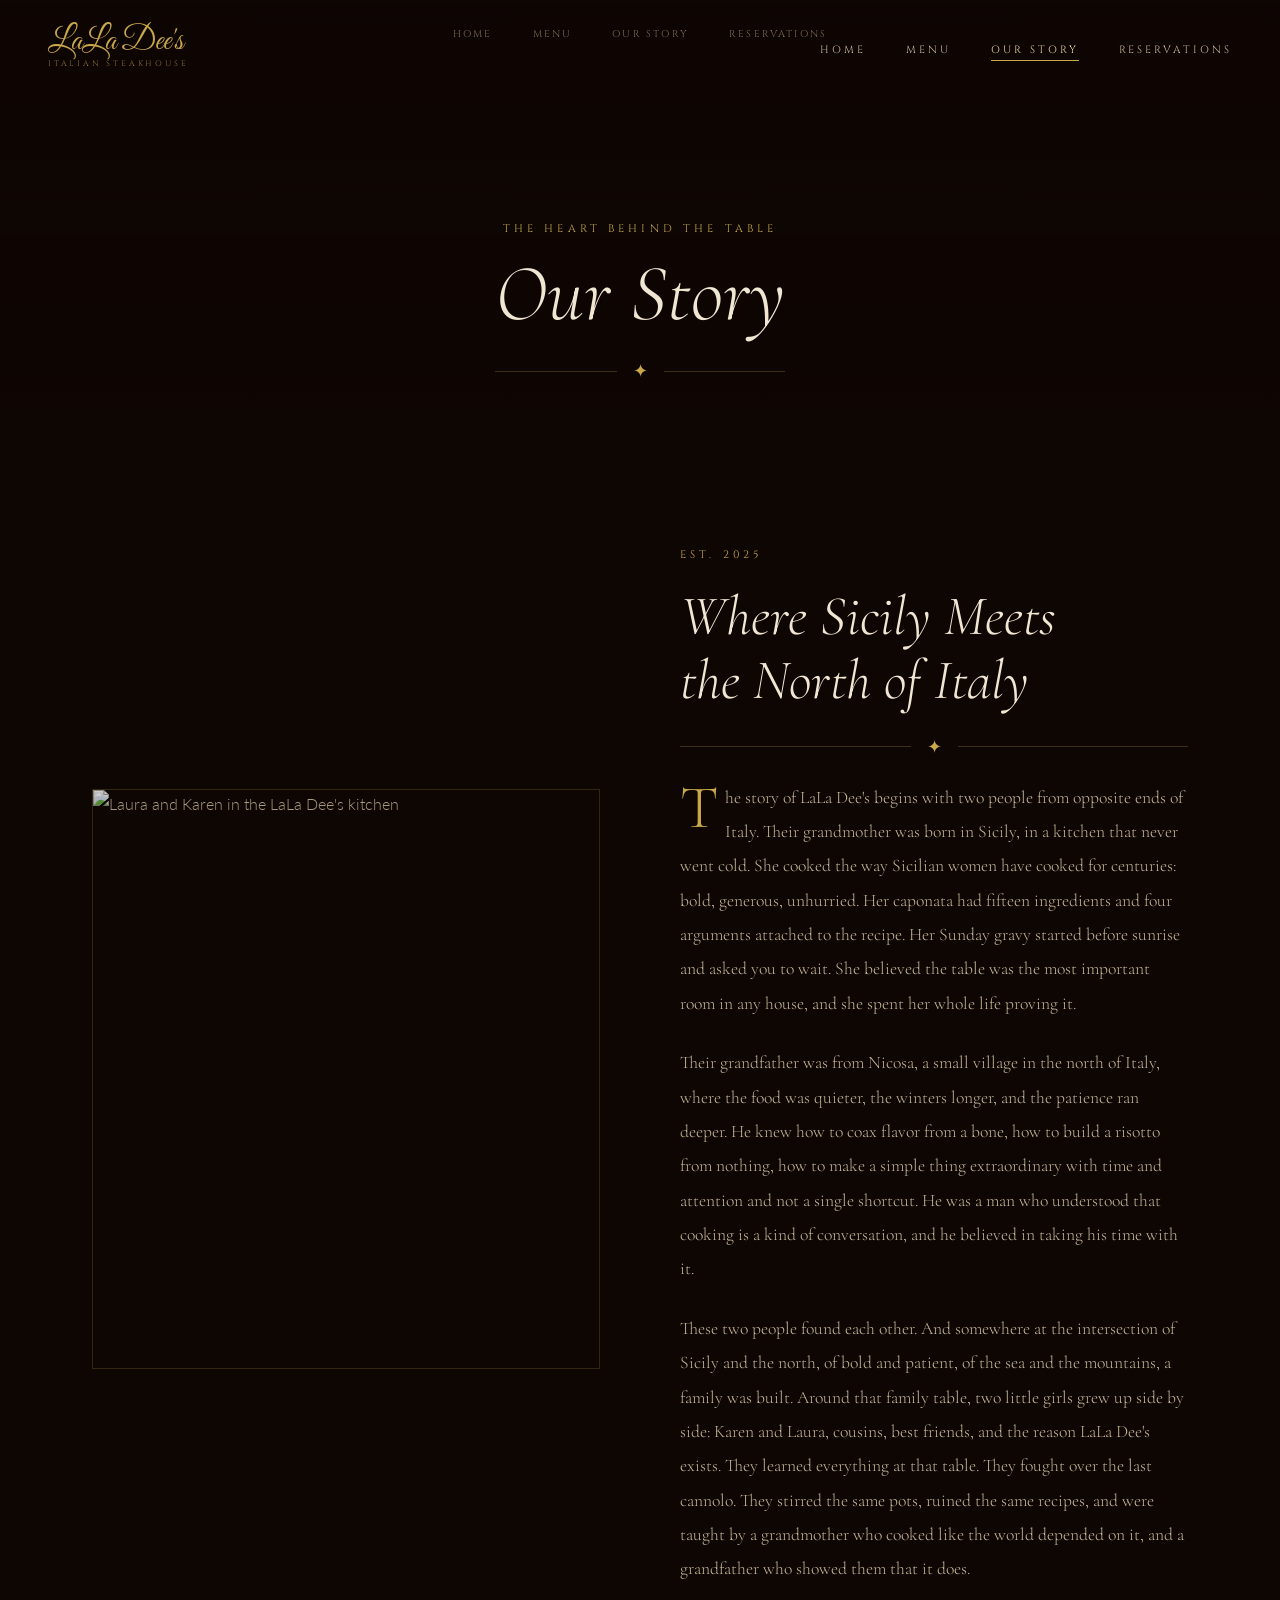
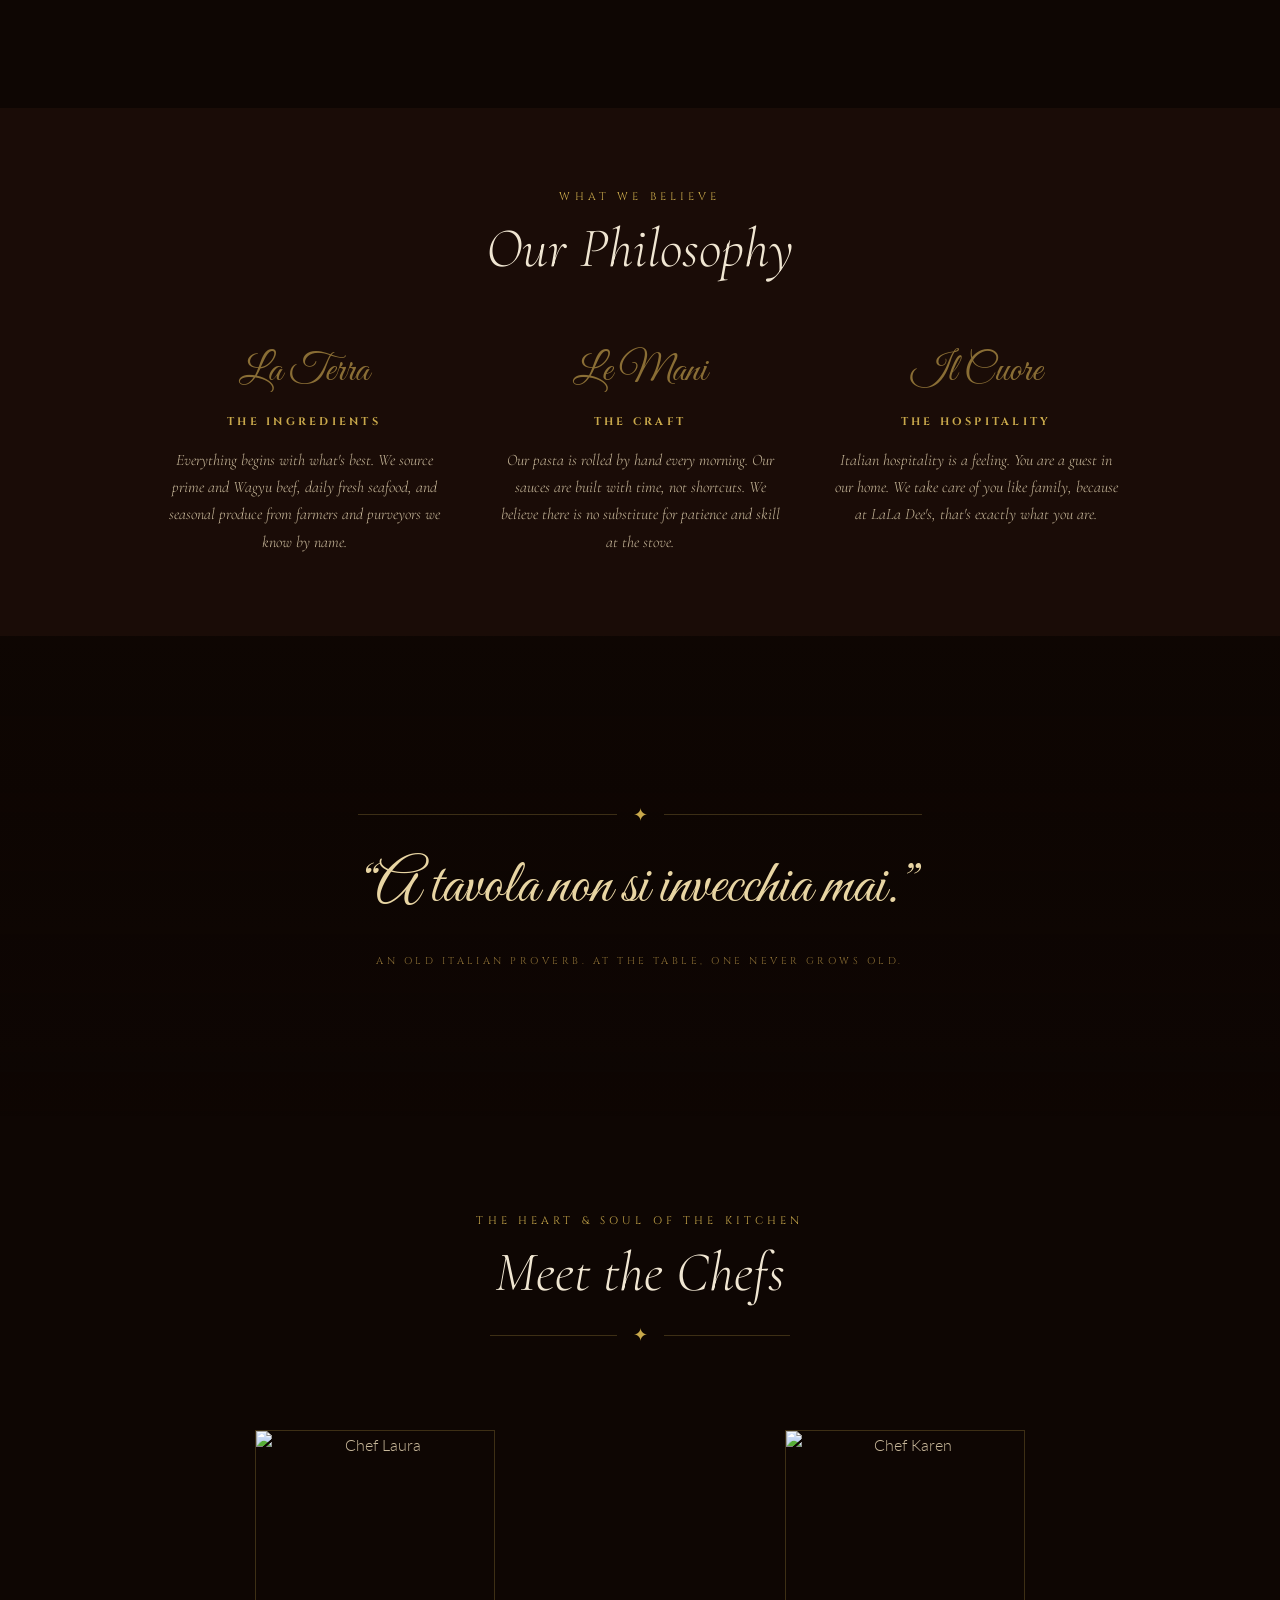
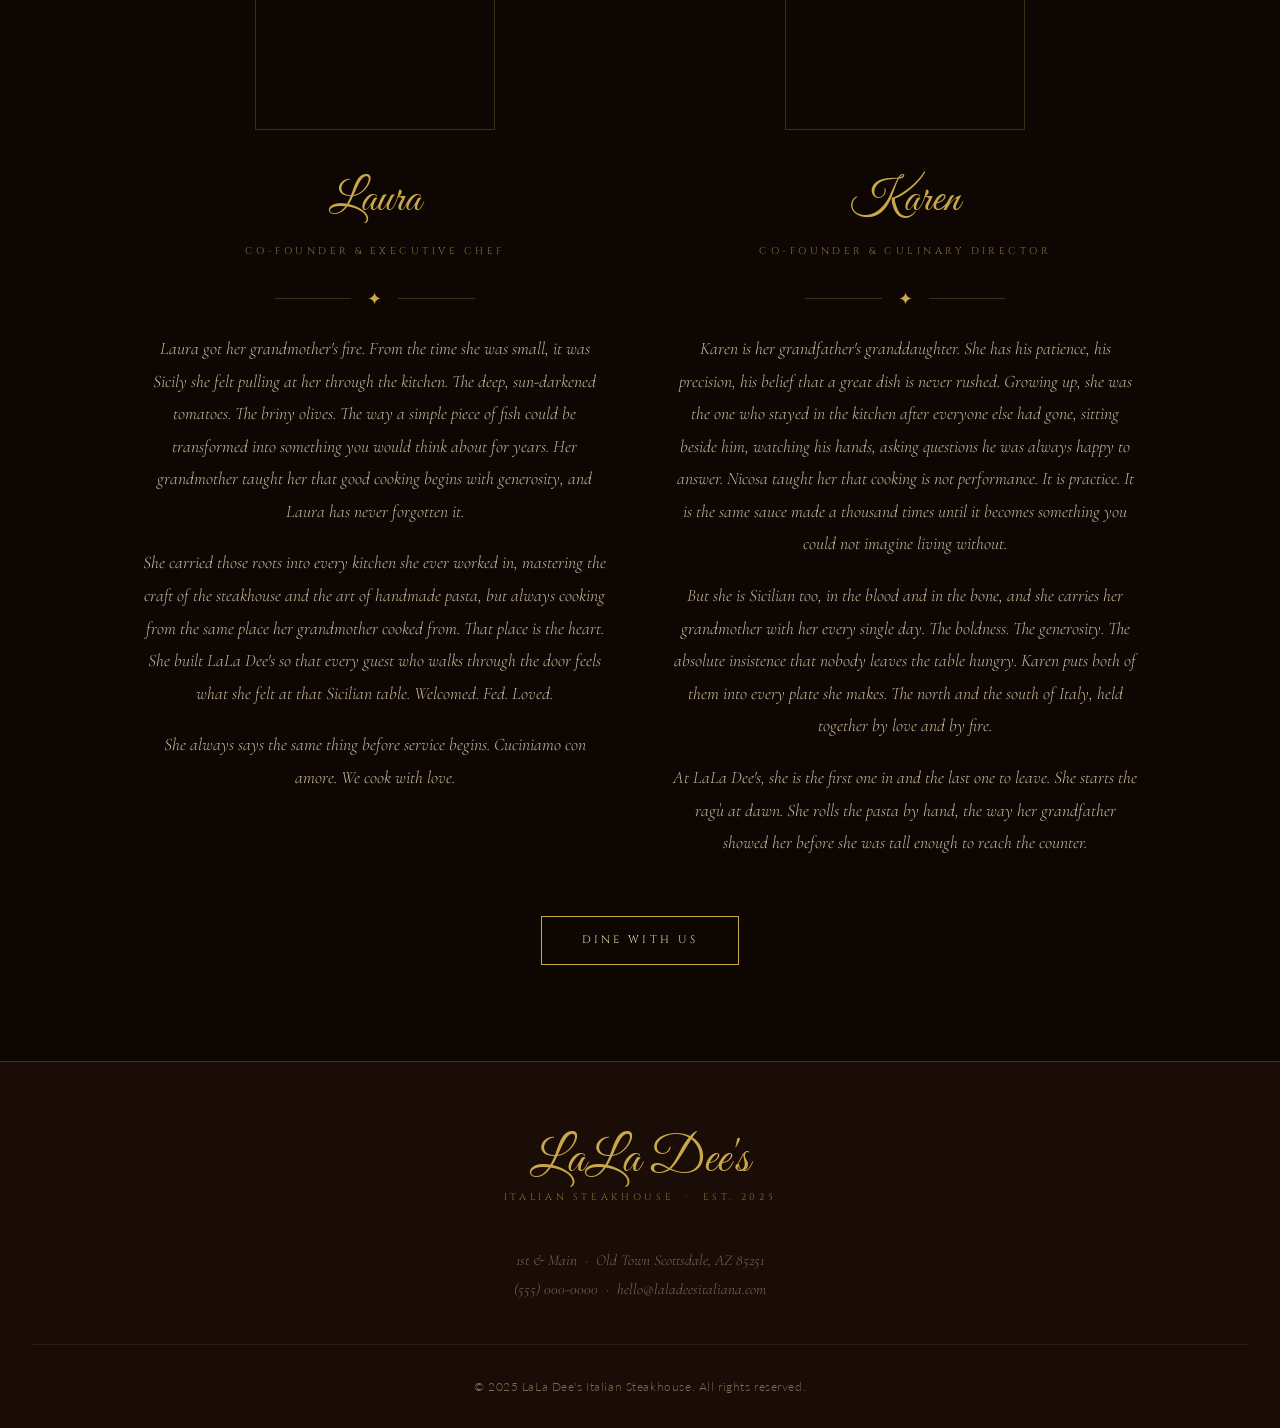
==== about.html @ 92df468d "Launch LaLa Dee's Italian Steakhouse website" ====
<!DOCTYPE html>
<html lang="en">
<head>
  <meta charset="UTF-8" />
  <meta name="viewport" content="width=device-width, initial-scale=1.0" />
  <title>Our Story | LaLa Dee's Italian Steakhouse</title>
  <meta name="description" content="The story behind LaLa Dee's. A love letter to Italy, born in America, in the heart of Old Town Scottsdale." />
  <link rel="stylesheet" href="css/style.css" />
</head>
<body>

  <!-- Navigation -->
  <nav>
    <a href="index.html" class="nav-logo" aria-label="LaLa Dee's">
      <span class="nav-logo-script">LaLa Dee's</span>
      <span class="nav-logo-sub">Italian Steakhouse</span>
    </a>
    <ul class="nav-links">
      <li><a href="index.html">Home</a></li>
      <li><a href="menu.html">Menu</a></li>
      <li><a href="about.html" class="active">Our Story</a></li>
      <li><a href="reservations.html">Reservations</a></li>
    </ul>
    <button class="nav-toggle" aria-label="Open menu">
      <span></span><span></span><span></span>
    </button>
  </nav>

  <!-- Mobile Overlay -->
  <div class="nav-overlay" aria-hidden="true">
    <div class="nav-overlay-script">LaLa Dee's</div>
    <ul>
      <li><a href="index.html">Home</a></li>
      <li><a href="menu.html">Menu</a></li>
      <li><a href="about.html">Our Story</a></li>
      <li><a href="reservations.html">Reservations</a></li>
    </ul>
  </div>

  <!-- Page Hero -->
  <section class="page-hero">
    <div class="hero-bg" style="background-image: url('images/karen-and-laura-2.png'); background-position: center 30%;"></div>
    <div class="hero-overlay"></div>
    <div class="page-hero-content">
      <span class="section-label fade-in">The Heart Behind the Table</span>
      <h1 class="section-title fade-up delay-1" style="margin-top:0.6rem;font-size:clamp(2.5rem,7vw,5rem);">Our Story</h1>
      <div class="gold-ornament fade-in delay-2" style="max-width:300px;margin:1rem auto 0;"><span>✦</span></div>
    </div>
  </section>

  <!-- Story Section -->
  <section class="about-story">
    <img
      class="about-img fade-in"
      src="images/karen-and-laura.png"
      alt="Laura and Karen in the LaLa Dee's kitchen"
      style="object-position: center top;" />
    <div class="about-text">
      <span class="section-label">Est. 2025</span>
      <h2 class="section-title fade-up delay-1" style="margin-top:0.8rem;">Where Sicily Meets<br /><em>the North of Italy</em></h2>
      <div class="gold-ornament fade-in delay-2" style="margin: 1.2rem 0;"><span>✦</span></div>
      <p class="fade-up delay-2">
        The story of LaLa Dee's begins with two people from opposite ends of Italy. Their
        grandmother was born in Sicily, in a kitchen that never went cold. She cooked the way
        Sicilian women have cooked for centuries: bold, generous, unhurried. Her caponata had
        fifteen ingredients and four arguments attached to the recipe. Her Sunday gravy started
        before sunrise and asked you to wait. She believed the table was the most important room
        in any house, and she spent her whole life proving it.
      </p>
      <p class="fade-up delay-3">
        Their grandfather was from Nicosa, a small village in the north of Italy, where the food
        was quieter, the winters longer, and the patience ran deeper. He knew how to coax flavor
        from a bone, how to build a risotto from nothing, how to make a simple thing extraordinary
        with time and attention and not a single shortcut. He was a man who understood that
        cooking is a kind of conversation, and he believed in taking his time with it.
      </p>
      <p class="fade-up delay-4">
        These two people found each other. And somewhere at the intersection of Sicily and the
        north, of bold and patient, of the sea and the mountains, a family was built. Around
        that family table, two little girls grew up side by side: Karen and Laura, cousins,
        best friends, and the reason LaLa Dee's exists. They learned everything at that table.
        They fought over the last cannolo. They stirred the same pots, ruined the same recipes,
        and were taught by a grandmother who cooked like the world depended on it, and a
        grandfather who showed them that it does.
      </p>
    </div>
  </section>

  <!-- Values -->
  <section class="values">
    <div style="text-align:center;">
      <span class="section-label fade-in">What We Believe</span>
      <h2 class="section-title fade-up delay-1" style="margin-top:0.6rem;">Our Philosophy</h2>
    </div>
    <div class="values-grid">
      <div class="value-item fade-up delay-1">
        <span class="value-icon">La Terra</span>
        <h4>The Ingredients</h4>
        <p>Everything begins with what's best. We source prime and Wagyu beef, daily fresh seafood, and seasonal produce from farmers and purveyors we know by name.</p>
      </div>
      <div class="value-item fade-up delay-2">
        <span class="value-icon">Le Mani</span>
        <h4>The Craft</h4>
        <p>Our pasta is rolled by hand every morning. Our sauces are built with time, not shortcuts. We believe there is no substitute for patience and skill at the stove.</p>
      </div>
      <div class="value-item fade-up delay-3">
        <span class="value-icon">Il Cuore</span>
        <h4>The Hospitality</h4>
        <p>Italian hospitality is a feeling. You are a guest in our home. We take care of you like family, because at LaLa Dee's, that's exactly what you are.</p>
      </div>
    </div>
  </section>

  <!-- Quote -->
  <section class="quote-section">
    <div class="hero-bg" style="background-image: url('https://images.unsplash.com/photo-1414235077428-338989a2e8c0?auto=format&fit=crop&w=1920&q=80');"></div>
    <div class="hero-overlay"></div>
    <div class="quote-content">
      <div class="gold-ornament fade-in"><span>✦</span></div>
      <blockquote class="fade-up delay-1">&ldquo;A tavola non si invecchia mai.&rdquo;</blockquote>
      <cite class="fade-in delay-2">An old Italian proverb. At the table, one never grows old.</cite>
    </div>
  </section>

  <!-- Chef Section -->
  <section class="chef-section">
    <span class="section-label fade-in">The Heart &amp; Soul of the Kitchen</span>
    <h2 class="section-title fade-up delay-1" style="margin-top:0.6rem;">Meet the Chefs</h2>
    <div class="gold-ornament fade-in delay-2" style="max-width:300px;margin:1rem auto 3rem;"><span>✦</span></div>

    <div class="chef-duo">

      <!-- Laura -->
      <div class="chef-card fade-up delay-1">
        <img
          class="chef-img"
          src="images/laura.png"
          alt="Chef Laura" />
        <span class="chef-script">Laura</span>
        <span class="chef-title-label">Co-Founder &amp; Executive Chef</span>
        <div class="gold-ornament" style="max-width:200px;margin:0.8rem auto 1.2rem;"><span>✦</span></div>
        <p class="chef-bio">
          Laura got her grandmother's fire. From the time she was small, it was Sicily she felt
          pulling at her through the kitchen. The deep, sun-darkened tomatoes. The briny olives.
          The way a simple piece of fish could be transformed into something you would think about
          for years. Her grandmother taught her that good cooking begins with generosity, and Laura
          has never forgotten it.
        </p>
        <p class="chef-bio" style="margin-top:1.2rem;">
          She carried those roots into every kitchen she ever worked in, mastering the craft of
          the steakhouse and the art of handmade pasta, but always cooking from the same place
          her grandmother cooked from. That place is the heart. She built LaLa Dee's so that
          every guest who walks through the door feels what she felt at that Sicilian table.
          Welcomed. Fed. Loved.
        </p>
        <p class="chef-bio" style="margin-top:1.2rem;">
          She always says the same thing before service begins.
          <em>Cuciniamo con amore. We cook with love.</em>
        </p>
      </div>

      <div class="chef-duo-divider"></div>

      <!-- Karen -->
      <div class="chef-card fade-up delay-2">
        <img
          class="chef-img"
          src="images/karen.png"
          alt="Chef Karen" />
        <span class="chef-script">Karen</span>
        <span class="chef-title-label">Co-Founder &amp; Culinary Director</span>
        <div class="gold-ornament" style="max-width:200px;margin:0.8rem auto 1.2rem;"><span>✦</span></div>
        <p class="chef-bio">
          Karen is her grandfather's granddaughter. She has his patience, his precision, his
          belief that a great dish is never rushed. Growing up, she was the one who stayed in
          the kitchen after everyone else had gone, sitting beside him, watching his hands, asking
          questions he was always happy to answer. Nicosa taught her that cooking is not
          performance. It is practice. It is the same sauce made a thousand times until it
          becomes something you could not imagine living without.
        </p>
        <p class="chef-bio" style="margin-top:1.2rem;">
          But she is Sicilian too, in the blood and in the bone, and she carries her grandmother
          with her every single day. The boldness. The generosity. The absolute insistence that
          nobody leaves the table hungry. Karen puts both of them into every plate she makes.
          The north and the south of Italy, held together by love and by fire.
        </p>
        <p class="chef-bio" style="margin-top:1.2rem;">
          At LaLa Dee's, she is the first one in and the last one to leave. She starts the
          ragù at dawn. She rolls the pasta by hand, the way her grandfather showed her before
          she was tall enough to reach the counter.
        </p>
      </div>

    </div>

    <a href="reservations.html" class="btn fade-up" style="margin-top:3.5rem;">Dine With Us</a>
  </section>

  <!-- Footer -->
  <footer>
    <div class="footer-logo">LaLa Dee's</div>
    <p class="footer-tagline">Italian Steakhouse &nbsp;·&nbsp; Est. 2025</p>
    <nav class="footer-links">
      <a href="index.html">Home</a>
      <a href="menu.html">Menu</a>
      <a href="about.html">Our Story</a>
      <a href="reservations.html">Reservations</a>
    </nav>
    <p class="footer-address">
      1st &amp; Main &nbsp;·&nbsp; Old Town Scottsdale, AZ 85251<br />
      (555) 000-0000 &nbsp;·&nbsp; hello@laladeesitaliana.com
    </p>
    <p class="footer-copy">&copy; 2025 LaLa Dee's Italian Steakhouse. All rights reserved.</p>
  </footer>

  <script src="js/main.js"></script>
</body>
</html>
---- css/style.css ----
@import url('https://fonts.googleapis.com/css2?family=Cormorant+Garamond:ital,wght@0,300;0,400;0,500;0,600;1,300;1,400;1,500;1,600&family=Cinzel:wght@400;500;600;700&family=Lato:wght@300;400;700&family=Great+Vibes&display=swap');

:root {
  --bg-deep:    #0e0603;
  --bg-dark:    #1a0c07;
  --bg-mid:     #271007;
  --bg-warm:    #3a1a0a;
  --gold:       #c8a84b;
  --gold-light: #e8d5a3;
  --gold-dim:   #8a6e35;
  --gold-border: rgba(200,168,75,0.25);
  --cream:      #f0e6d2;
  --cream-dim:  #c8b89a;
  --terracotta: #b85c38;
  --text-body:  #c8b89a;
  --text-light: #f0e6d2;
  --text-muted: #7a6a55;

  --font-display: 'Cinzel', serif;
  --font-serif:   'Cormorant Garamond', serif;
  --font-script:  'Great Vibes', cursive;
  --font-body:    'Lato', sans-serif;

  --ease: 0.45s ease;
}

*, *::before, *::after { box-sizing: border-box; margin: 0; padding: 0; }
html { scroll-behavior: smooth; }

body {
  background: var(--bg-deep);
  color: var(--text-body);
  font-family: var(--font-body);
  font-weight: 300;
  line-height: 1.7;
  overflow-x: hidden;
}

img { max-width: 100%; display: block; }
a { color: inherit; text-decoration: none; }

/* ---- Utility ---- */
.section-label {
  font-family: var(--font-display);
  font-size: 0.68rem;
  letter-spacing: 0.38em;
  text-transform: uppercase;
  color: var(--gold);
  display: block;
}

.section-title {
  font-family: var(--font-serif);
  font-size: clamp(2rem, 5vw, 3.5rem);
  color: var(--cream);
  font-style: italic;
  font-weight: 300;
  line-height: 1.15;
}

.gold-ornament {
  display: flex;
  align-items: center;
  gap: 1rem;
  margin: 1.2rem 0;
}
.gold-ornament::before,
.gold-ornament::after {
  content: '';
  flex: 1;
  height: 1px;
  background: var(--gold-border);
}
.gold-ornament span {
  color: var(--gold);
  font-size: 1.1rem;
}

.btn {
  display: inline-block;
  padding: 0.9rem 2.5rem;
  font-family: var(--font-display);
  font-size: 0.68rem;
  letter-spacing: 0.28em;
  text-transform: uppercase;
  border: 1px solid var(--gold);
  color: var(--gold-light);
  background: transparent;
  cursor: pointer;
  transition: var(--ease);
}
.btn:hover {
  background: var(--gold);
  color: var(--bg-deep);
}
.btn-fill {
  background: var(--gold);
  color: var(--bg-deep);
}
.btn-fill:hover {
  background: var(--gold-light);
  border-color: var(--gold-light);
}

/* ---- Navigation ---- */
nav {
  position: fixed;
  inset: 0 0 auto 0;
  z-index: 1000;
  padding: 1.6rem 3rem;
  display: flex;
  align-items: center;
  justify-content: space-between;
  transition: background 0.5s, padding 0.4s, border-color 0.5s;
  border-bottom: 1px solid transparent;
}
nav.scrolled {
  background: rgba(14,6,3,0.96);
  backdrop-filter: blur(14px);
  -webkit-backdrop-filter: blur(14px);
  padding: 1rem 3rem;
  border-color: var(--gold-border);
}

.nav-logo {
  display: flex;
  flex-direction: column;
  line-height: 1;
}
.nav-logo-script {
  font-family: var(--font-script);
  font-size: 2rem;
  color: var(--gold);
  line-height: 1;
}
.nav-logo-sub {
  font-family: var(--font-display);
  font-size: 0.5rem;
  letter-spacing: 0.35em;
  text-transform: uppercase;
  color: var(--gold-dim);
  margin-top: 2px;
}

.nav-links {
  display: flex;
  gap: 2.5rem;
  list-style: none;
}
.nav-links a {
  font-family: var(--font-display);
  font-size: 0.66rem;
  letter-spacing: 0.28em;
  text-transform: uppercase;
  color: var(--cream-dim);
  position: relative;
  transition: color var(--ease);
}
.nav-links a::after {
  content: '';
  position: absolute;
  bottom: -4px;
  left: 0;
  width: 0;
  height: 1px;
  background: var(--gold);
  transition: width var(--ease);
}
.nav-links a:hover,
.nav-links a.active { color: var(--gold-light); }
.nav-links a:hover::after,
.nav-links a.active::after { width: 100%; }

.nav-toggle {
  display: none;
  flex-direction: column;
  gap: 5px;
  cursor: pointer;
  padding: 0.5rem;
  background: none;
  border: none;
}
.nav-toggle span {
  display: block;
  width: 24px;
  height: 1px;
  background: var(--gold);
  transition: var(--ease);
}
.nav-toggle.open span:nth-child(1) { transform: translateY(6px) rotate(45deg); }
.nav-toggle.open span:nth-child(2) { opacity: 0; }
.nav-toggle.open span:nth-child(3) { transform: translateY(-6px) rotate(-45deg); }

.nav-overlay {
  position: fixed;
  inset: 0;
  background: var(--bg-deep);
  z-index: 999;
  display: none;
  flex-direction: column;
  align-items: center;
  justify-content: center;
}
.nav-overlay.open {
  display: flex;
}
.nav-overlay ul {
  list-style: none;
  text-align: center;
}
.nav-overlay li { margin: 1.5rem 0; }
.nav-overlay a {
  font-family: var(--font-display);
  font-size: 1.1rem;
  letter-spacing: 0.35em;
  text-transform: uppercase;
  color: var(--cream);
  transition: color var(--ease);
}
.nav-overlay a:hover { color: var(--gold); }
.nav-overlay-script {
  font-family: var(--font-script);
  font-size: 2.5rem;
  color: var(--gold);
  margin-bottom: 2rem;
}

/* ---- Hero ---- */
.hero {
  position: relative;
  height: 100vh;
  min-height: 640px;
  display: flex;
  align-items: center;
  justify-content: center;
  text-align: center;
  overflow: hidden;
}

.hero-bg {
  position: absolute;
  inset: 0;
  background-size: cover;
  background-position: center;
  will-change: transform;
}

.hero-overlay {
  position: absolute;
  inset: 0;
  background: linear-gradient(
    to bottom,
    rgba(14,6,3,0.5) 0%,
    rgba(14,6,3,0.35) 35%,
    rgba(14,6,3,0.72) 100%
  );
}

.hero-content {
  position: relative;
  z-index: 2;
  max-width: 820px;
  padding: 2rem;
}

.hero-eyebrow {
  font-family: var(--font-script);
  font-size: clamp(1.4rem, 3.5vw, 2.2rem);
  color: var(--gold-light);
  opacity: 0.9;
  margin-bottom: 0.3rem;
}

.hero-name {
  font-family: var(--font-display);
  font-size: clamp(3.5rem, 11vw, 9rem);
  letter-spacing: 0.06em;
  color: var(--cream);
  line-height: 1;
  text-shadow: 0 6px 40px rgba(0,0,0,0.6);
}

.hero-rule {
  width: 70px;
  height: 1px;
  background: var(--gold);
  margin: 1.5rem auto;
}

.hero-sub {
  font-family: var(--font-serif);
  font-size: clamp(1rem, 2.2vw, 1.35rem);
  font-style: italic;
  color: var(--gold-light);
  letter-spacing: 0.18em;
  margin-bottom: 2.5rem;
  opacity: 0.88;
}

.hero-cta {
  display: flex;
  gap: 1.2rem;
  justify-content: center;
  flex-wrap: wrap;
}

.scroll-hint {
  position: absolute;
  bottom: 2.5rem;
  left: 50%;
  transform: translateX(-50%);
  z-index: 2;
  display: flex;
  flex-direction: column;
  align-items: center;
  gap: 0.6rem;
  opacity: 0.5;
}
.scroll-hint span {
  font-family: var(--font-display);
  font-size: 0.55rem;
  letter-spacing: 0.35em;
  text-transform: uppercase;
  color: var(--gold);
}
.scroll-line {
  width: 1px;
  height: 44px;
  background: linear-gradient(to bottom, var(--gold), transparent);
  animation: scrollDrop 2.2s ease-in-out infinite;
}
@keyframes scrollDrop {
  0%   { transform: scaleY(0); transform-origin: top; opacity: 1; }
  45%  { transform: scaleY(1); transform-origin: top; opacity: 1; }
  46%  { transform-origin: bottom; }
  100% { transform: scaleY(0); transform-origin: bottom; opacity: 0.2; }
}

/* ---- Page Hero (inner pages) ---- */
.page-hero {
  position: relative;
  height: 50vh;
  min-height: 380px;
  display: flex;
  align-items: flex-end;
  justify-content: center;
  text-align: center;
  overflow: hidden;
  padding-bottom: 4rem;
}
.page-hero .hero-overlay {
  background: linear-gradient(to bottom, rgba(14,6,3,0.5), rgba(14,6,3,0.82));
}
.page-hero-content {
  position: relative;
  z-index: 2;
}

/* ---- Intro ---- */
.intro {
  padding: 6rem 2rem;
  text-align: center;
}
.intro-inner {
  max-width: 750px;
  margin: 0 auto;
}
.intro-script {
  font-family: var(--font-script);
  font-size: 2.8rem;
  color: var(--gold);
  display: block;
  margin-bottom: 0.5rem;
}
.intro-text {
  font-family: var(--font-serif);
  font-size: clamp(1.1rem, 2.2vw, 1.35rem);
  color: var(--text-body);
  font-style: italic;
  line-height: 1.9;
  margin: 1.5rem 0;
}

/* ---- Featured Trio ---- */
.featured {
  padding: 0 0 6rem;
  background: var(--bg-dark);
}
.featured-header {
  text-align: center;
  padding: 5rem 2rem 3rem;
}
.featured-grid {
  display: grid;
  grid-template-columns: repeat(3, 1fr);
  gap: 3px;
  max-width: 1440px;
  margin: 0 auto;
}
.featured-card {
  position: relative;
  overflow: hidden;
  aspect-ratio: 2/3;
  display: block;
}
.featured-card img {
  width: 100%;
  height: 100%;
  object-fit: cover;
  transition: transform 0.8s cubic-bezier(0.25,0.46,0.45,0.94);
  filter: brightness(0.7) saturate(0.8);
}
.featured-card:hover img {
  transform: scale(1.07);
  filter: brightness(0.55) saturate(0.75);
}
.featured-card-overlay {
  position: absolute;
  inset: 0;
  background: linear-gradient(to top, rgba(14,6,3,0.92) 0%, transparent 55%);
  display: flex;
  flex-direction: column;
  justify-content: flex-end;
  padding: 2.5rem;
}
.featured-card-script {
  font-family: var(--font-script);
  font-size: 1.6rem;
  color: var(--gold);
  line-height: 1;
  margin-bottom: 0.4rem;
}
.featured-card-title {
  font-family: var(--font-display);
  font-size: 0.85rem;
  letter-spacing: 0.28em;
  text-transform: uppercase;
  color: var(--cream);
  margin-bottom: 0.6rem;
}
.featured-card-desc {
  font-family: var(--font-serif);
  font-size: 1rem;
  color: var(--cream-dim);
  font-style: italic;
  line-height: 1.5;
  opacity: 0;
  transform: translateY(12px);
  transition: opacity 0.45s, transform 0.45s;
}
.featured-card:hover .featured-card-desc {
  opacity: 1;
  transform: none;
}

/* ---- Quote / Ambiance ---- */
.quote-section {
  position: relative;
  height: 480px;
  display: flex;
  align-items: center;
  justify-content: center;
  text-align: center;
  overflow: hidden;
}
.quote-section .hero-bg {
  filter: brightness(0.38) saturate(0.6);
}
.quote-content {
  position: relative;
  z-index: 2;
  max-width: 680px;
  padding: 2rem;
}
.quote-content blockquote {
  font-family: var(--font-script);
  font-size: clamp(2rem, 5.5vw, 3.8rem);
  color: var(--gold-light);
  line-height: 1.25;
  margin-bottom: 1.2rem;
}
.quote-content cite {
  font-family: var(--font-display);
  font-size: 0.62rem;
  letter-spacing: 0.35em;
  text-transform: uppercase;
  color: var(--gold-dim);
  font-style: normal;
}

/* ---- Hours ---- */
.hours {
  padding: 5rem 2rem;
  background: var(--bg-mid);
  text-align: center;
}
.hours-grid {
  display: grid;
  grid-template-columns: 1fr 1px 1fr 1px 1fr;
  gap: 0;
  max-width: 820px;
  margin: 3rem auto 0;
  align-items: start;
}
.hours-divider {
  background: var(--gold-border);
  align-self: stretch;
  margin: 0 2rem;
}
.hours-item {
  padding: 1rem 2rem;
}
.hours-item h4 {
  font-family: var(--font-display);
  font-size: 0.62rem;
  letter-spacing: 0.35em;
  text-transform: uppercase;
  color: var(--gold);
  margin-bottom: 0.8rem;
}
.hours-item p {
  font-family: var(--font-serif);
  font-size: 1.05rem;
  color: var(--cream-dim);
  font-style: italic;
  line-height: 1.7;
}

/* ---- Footer ---- */
footer {
  background: var(--bg-dark);
  border-top: 1px solid var(--gold-border);
  padding: 4.5rem 2rem 2rem;
  text-align: center;
}
.footer-logo {
  font-family: var(--font-script);
  font-size: 3.2rem;
  color: var(--gold);
  line-height: 1;
  margin-bottom: 0.3rem;
}
.footer-tagline {
  font-family: var(--font-display);
  font-size: 0.6rem;
  letter-spacing: 0.38em;
  text-transform: uppercase;
  color: var(--gold-dim);
  margin-bottom: 2.5rem;
}
.footer-links {
  display: flex;
  justify-content: center;
  gap: 2.5rem;
  flex-wrap: wrap;
  margin-bottom: 3rem;
}
.footer-links a {
  font-family: var(--font-display);
  font-size: 0.62rem;
  letter-spacing: 0.22em;
  text-transform: uppercase;
  color: var(--text-muted);
  transition: color var(--ease);
}
.footer-links a:hover { color: var(--gold); }
.footer-address {
  font-family: var(--font-serif);
  font-size: 0.95rem;
  font-style: italic;
  color: var(--text-muted);
  margin-bottom: 2.5rem;
  line-height: 1.9;
}
.footer-copy {
  font-size: 0.72rem;
  color: var(--text-muted);
  letter-spacing: 0.05em;
  border-top: 1px solid rgba(200,168,75,0.1);
  padding-top: 2rem;
}

/* ---- Menu Page ---- */
.menu-subnav {
  display: flex;
  justify-content: center;
  gap: 1.8rem;
  flex-wrap: wrap;
  padding: 1.4rem 2rem;
  background: rgba(14,6,3,0.97);
  border-bottom: 1px solid var(--gold-border);
  position: sticky;
  top: 0;
  z-index: 200;
  backdrop-filter: blur(12px);
}
.menu-subnav a {
  font-family: var(--font-display);
  font-size: 0.6rem;
  letter-spacing: 0.28em;
  text-transform: uppercase;
  color: var(--text-muted);
  padding: 0.3rem 0;
  position: relative;
  transition: color var(--ease);
}
.menu-subnav a::after {
  content: '';
  position: absolute;
  bottom: 0;
  left: 0;
  width: 0;
  height: 1px;
  background: var(--gold);
  transition: width var(--ease);
}
.menu-subnav a:hover,
.menu-subnav a.active { color: var(--gold); }
.menu-subnav a:hover::after,
.menu-subnav a.active::after { width: 100%; }

.menu-cat {
  padding: 5.5rem 2rem;
}
.menu-cat:nth-child(even) {
  background: var(--bg-dark);
}
.menu-cat-inner {
  max-width: 820px;
  margin: 0 auto;
}
.menu-cat-header {
  text-align: center;
  margin-bottom: 3.5rem;
}
.menu-cat-italian {
  font-family: var(--font-serif);
  font-size: 1rem;
  font-style: italic;
  color: var(--gold-dim);
  display: block;
  letter-spacing: 0.12em;
  margin-top: 0.3rem;
}

.menu-items { display: flex; flex-direction: column; gap: 0; }
.menu-item {
  display: flex;
  justify-content: space-between;
  align-items: flex-start;
  gap: 2rem;
  padding: 1.6rem 0;
  border-bottom: 1px solid rgba(200,168,75,0.1);
}
.menu-item:last-child { border-bottom: none; }
.menu-item-body { flex: 1; }
.menu-item-name {
  font-family: var(--font-serif);
  font-size: 1.2rem;
  color: var(--cream);
  font-weight: 500;
  margin-bottom: 0.25rem;
}
.menu-item-desc {
  font-family: var(--font-serif);
  font-size: 0.92rem;
  color: var(--text-muted);
  font-style: italic;
  line-height: 1.55;
}
.menu-item-price {
  font-family: var(--font-display);
  font-size: 0.82rem;
  color: var(--gold);
  letter-spacing: 0.06em;
  white-space: nowrap;
  padding-top: 0.25rem;
}

.menu-note {
  text-align: center;
  font-family: var(--font-serif);
  font-size: 0.92rem;
  font-style: italic;
  color: var(--text-muted);
  padding: 3rem 2rem;
  border-top: 1px solid var(--gold-border);
  max-width: 600px;
  margin: 0 auto;
}

/* ---- About Page ---- */
.about-story {
  padding: 6rem 2rem;
  max-width: 1160px;
  margin: 0 auto;
  display: grid;
  grid-template-columns: 1fr 1fr;
  gap: 5rem;
  align-items: center;
}
.about-img {
  width: 100%;
  height: 580px;
  object-fit: cover;
  filter: sepia(0.18) brightness(0.8);
  border: 1px solid var(--gold-border);
}
.about-text .section-label { margin-bottom: 1.2rem; }
.about-text p {
  font-family: var(--font-serif);
  font-size: 1.1rem;
  color: var(--text-body);
  line-height: 1.95;
  margin-bottom: 1.6rem;
}
.about-text p:first-of-type::first-letter {
  font-size: 3.8rem;
  font-family: var(--font-serif);
  float: left;
  line-height: 0.78;
  margin: 0.05em 0.12em 0 0;
  color: var(--gold);
}

.values {
  padding: 5rem 2rem;
  background: var(--bg-dark);
}
.values-grid {
  display: grid;
  grid-template-columns: repeat(3, 1fr);
  gap: 3rem;
  max-width: 960px;
  margin: 3.5rem auto 0;
  text-align: center;
}
.value-item h4 {
  font-family: var(--font-display);
  font-size: 0.68rem;
  letter-spacing: 0.3em;
  text-transform: uppercase;
  color: var(--gold);
  margin-bottom: 1rem;
}
.value-icon {
  font-family: var(--font-script);
  font-size: 2.5rem;
  color: var(--gold-dim);
  display: block;
  margin-bottom: 0.5rem;
}
.value-item p {
  font-family: var(--font-serif);
  font-size: 1rem;
  font-style: italic;
  color: var(--text-body);
  line-height: 1.7;
}

.chef-section {
  padding: 6rem 2rem;
  text-align: center;
}

.chef-duo {
  display: grid;
  grid-template-columns: 1fr 1px 1fr;
  gap: 0;
  max-width: 1060px;
  margin: 0 auto;
  align-items: start;
  text-align: center;
}

.chef-duo-divider {
  background: var(--gold-border);
  align-self: stretch;
  margin: 0 4rem;
}

.chef-card {
  padding: 0 2rem;
}
.chef-img {
  width: 240px;
  height: 300px;
  object-fit: cover;
  object-position: center top;
  margin: 2rem auto;
  border: 1px solid var(--gold-border);
}
.chef-script {
  font-family: var(--font-script);
  font-size: 2.8rem;
  color: var(--gold);
  display: block;
  margin-bottom: 0.3rem;
}
.chef-title-label {
  font-family: var(--font-display);
  font-size: 0.62rem;
  letter-spacing: 0.35em;
  text-transform: uppercase;
  color: var(--gold-dim);
  margin-bottom: 1.5rem;
  display: block;
}
.chef-bio {
  font-family: var(--font-serif);
  font-size: 1.1rem;
  font-style: italic;
  color: var(--text-body);
  max-width: 620px;
  margin: 0 auto;
  line-height: 1.85;
}

/* ---- Reservations Page ---- */
.res-section {
  padding: 6rem 2rem;
  max-width: 720px;
  margin: 0 auto;
}
.res-form {
  display: grid;
  grid-template-columns: 1fr 1fr;
  gap: 1.5rem;
  margin-top: 3rem;
}
.form-group { display: flex; flex-direction: column; gap: 0.5rem; }
.form-group.full { grid-column: 1 / -1; }
.form-group label {
  font-family: var(--font-display);
  font-size: 0.62rem;
  letter-spacing: 0.28em;
  text-transform: uppercase;
  color: var(--gold-dim);
}
.form-group input,
.form-group select,
.form-group textarea {
  background: rgba(255,255,255,0.03);
  border: 1px solid var(--gold-border);
  color: var(--cream);
  padding: 0.9rem 1.1rem;
  font-family: var(--font-serif);
  font-size: 1rem;
  font-style: italic;
  outline: none;
  transition: border-color var(--ease);
  width: 100%;
  -webkit-appearance: none;
  appearance: none;
}
.form-group input:focus,
.form-group select:focus,
.form-group textarea:focus { border-color: var(--gold); }
.form-group select option { background: var(--bg-dark); color: var(--cream); }
.form-group textarea { height: 110px; resize: vertical; }
.form-submit {
  grid-column: 1 / -1;
  text-align: center;
  margin-top: 0.8rem;
}
.form-submit .btn { width: 100%; max-width: 320px; }
.form-note {
  font-family: var(--font-serif);
  font-size: 0.88rem;
  font-style: italic;
  color: var(--text-muted);
  text-align: center;
  margin-top: 1.5rem;
}

.contact-strip {
  background: var(--bg-dark);
  border-top: 1px solid var(--gold-border);
  border-bottom: 1px solid var(--gold-border);
  padding: 4rem 2rem;
}
.contact-strip-inner {
  display: grid;
  grid-template-columns: repeat(3, 1fr);
  gap: 2rem;
  max-width: 860px;
  margin: 0 auto;
  text-align: center;
}
.contact-item h4 {
  font-family: var(--font-display);
  font-size: 0.62rem;
  letter-spacing: 0.35em;
  text-transform: uppercase;
  color: var(--gold);
  margin-bottom: 0.8rem;
}
.contact-item p,
.contact-item a {
  font-family: var(--font-serif);
  font-size: 1rem;
  font-style: italic;
  color: var(--cream-dim);
  line-height: 1.75;
}
.contact-item a:hover { color: var(--gold); }

/* ---- Animations ---- */
.fade-up {
  opacity: 0;
  transform: translateY(28px);
  transition: opacity 0.85s ease, transform 0.85s ease;
}
.fade-in {
  opacity: 0;
  transition: opacity 1.1s ease;
}
.fade-up.visible,
.fade-in.visible { opacity: 1; transform: none; }

.delay-1 { transition-delay: 0.1s; }
.delay-2 { transition-delay: 0.22s; }
.delay-3 { transition-delay: 0.34s; }
.delay-4 { transition-delay: 0.46s; }

/* ---- Responsive ---- */
@media (max-width: 960px) {
  .chef-duo { grid-template-columns: 1fr; }
  .chef-duo-divider {
    height: 1px;
    width: 60%;
    margin: 3rem auto;
    align-self: auto;
  }
  .chef-card { padding: 0; }
  .featured-grid { grid-template-columns: 1fr; }
  .featured-card { aspect-ratio: 16/9; }
  .about-story { grid-template-columns: 1fr; gap: 3rem; }
  .about-img { height: 380px; }
  .values-grid { grid-template-columns: 1fr; gap: 2rem; }
  .contact-strip-inner { grid-template-columns: 1fr; }
  .hours-grid { grid-template-columns: 1fr; }
  .hours-divider { display: none; }
}

@media (max-width: 768px) {
  nav { padding: 1.2rem 1.5rem; }
  nav.scrolled { padding: 0.8rem 1.5rem; }
  .nav-links { display: none; }
  .nav-toggle { display: flex; }
  .res-form { grid-template-columns: 1fr; }
  .form-group.full { grid-column: 1; }
  .featured-grid { gap: 2px; }
  .menu-subnav { gap: 1rem; }
}
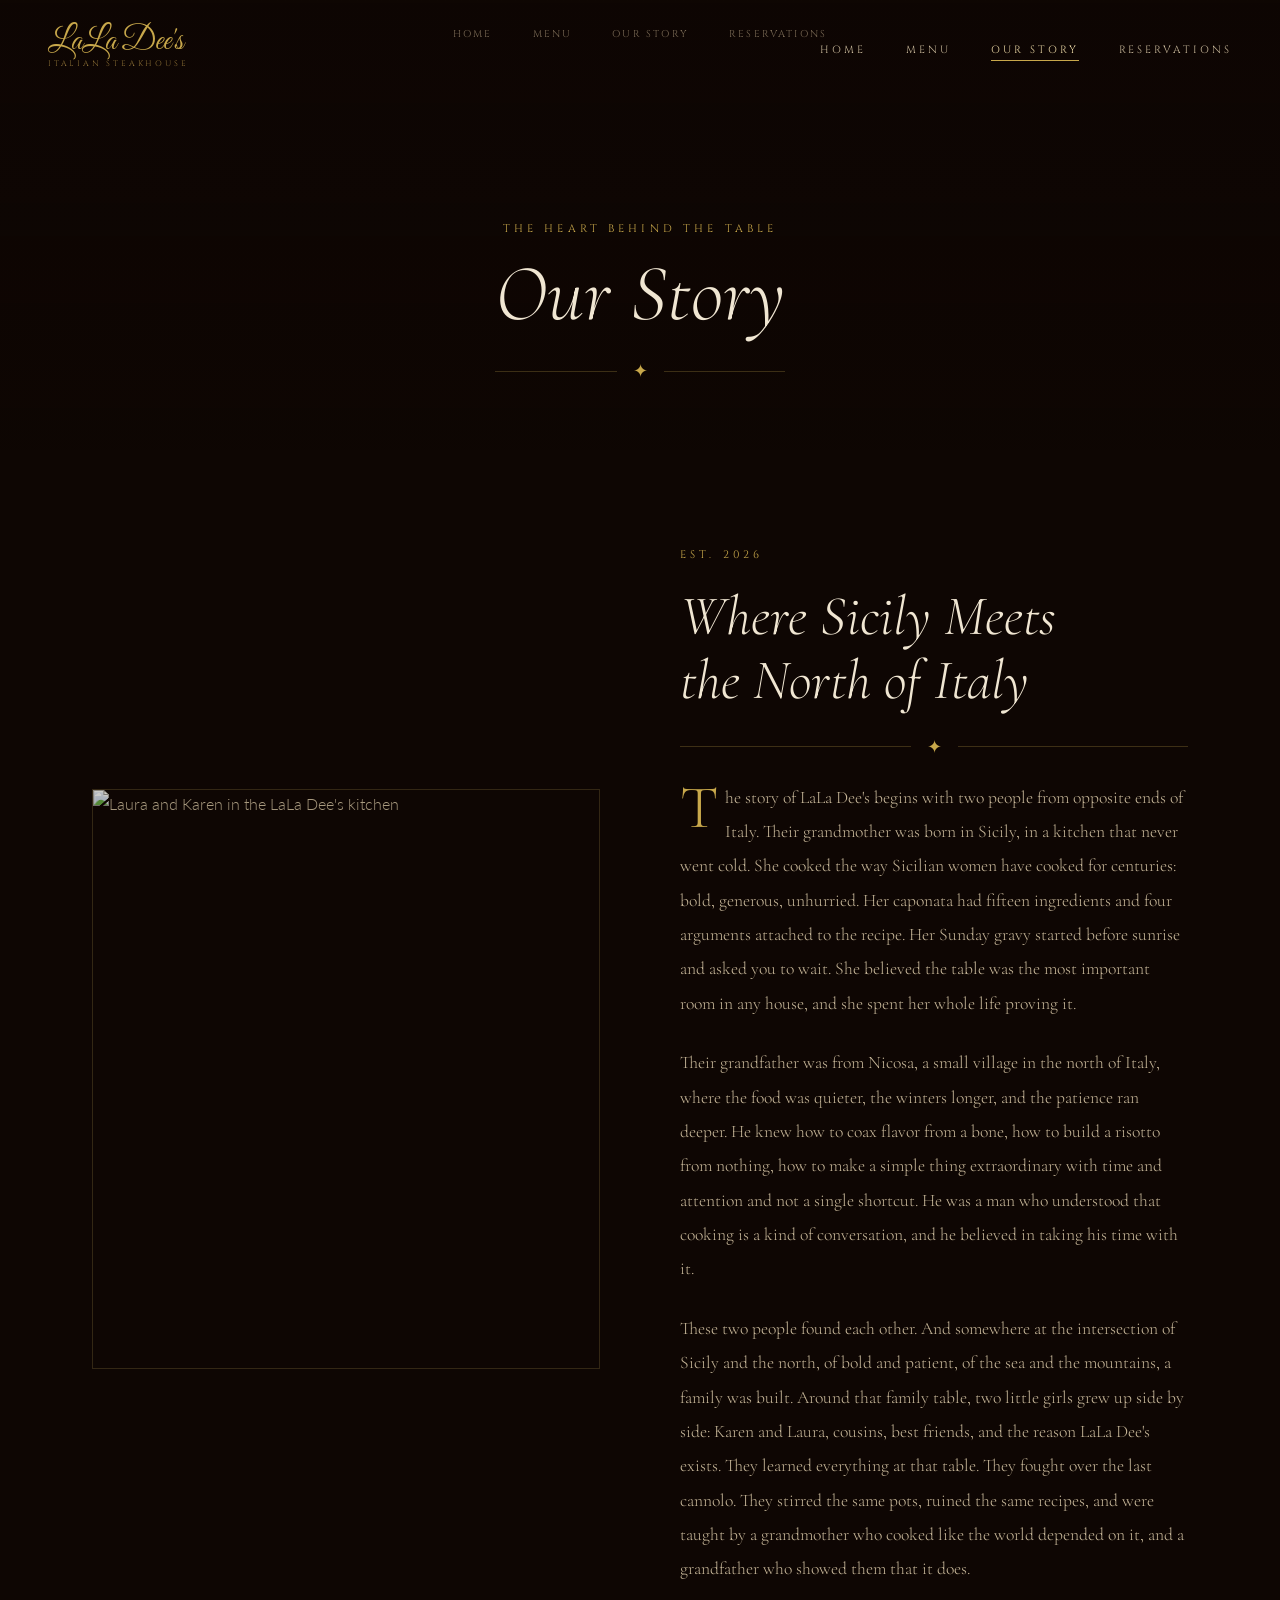
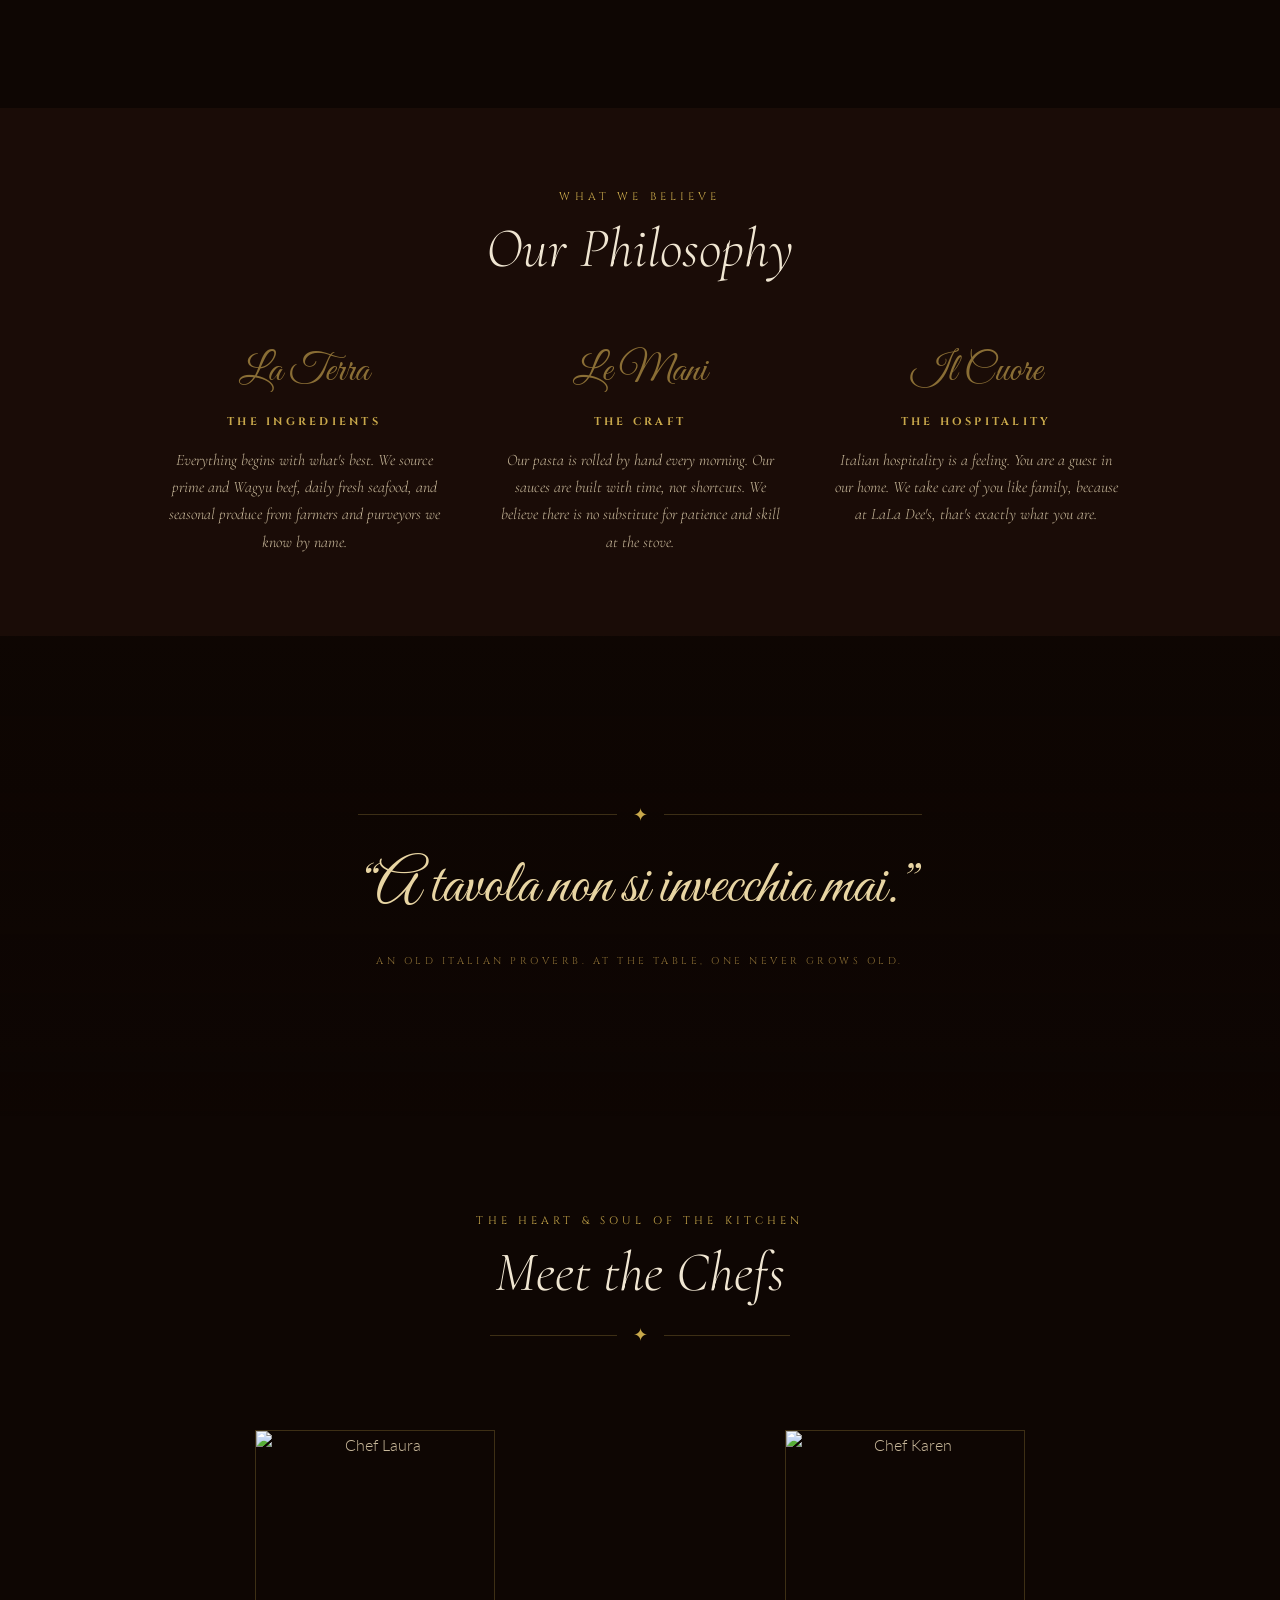
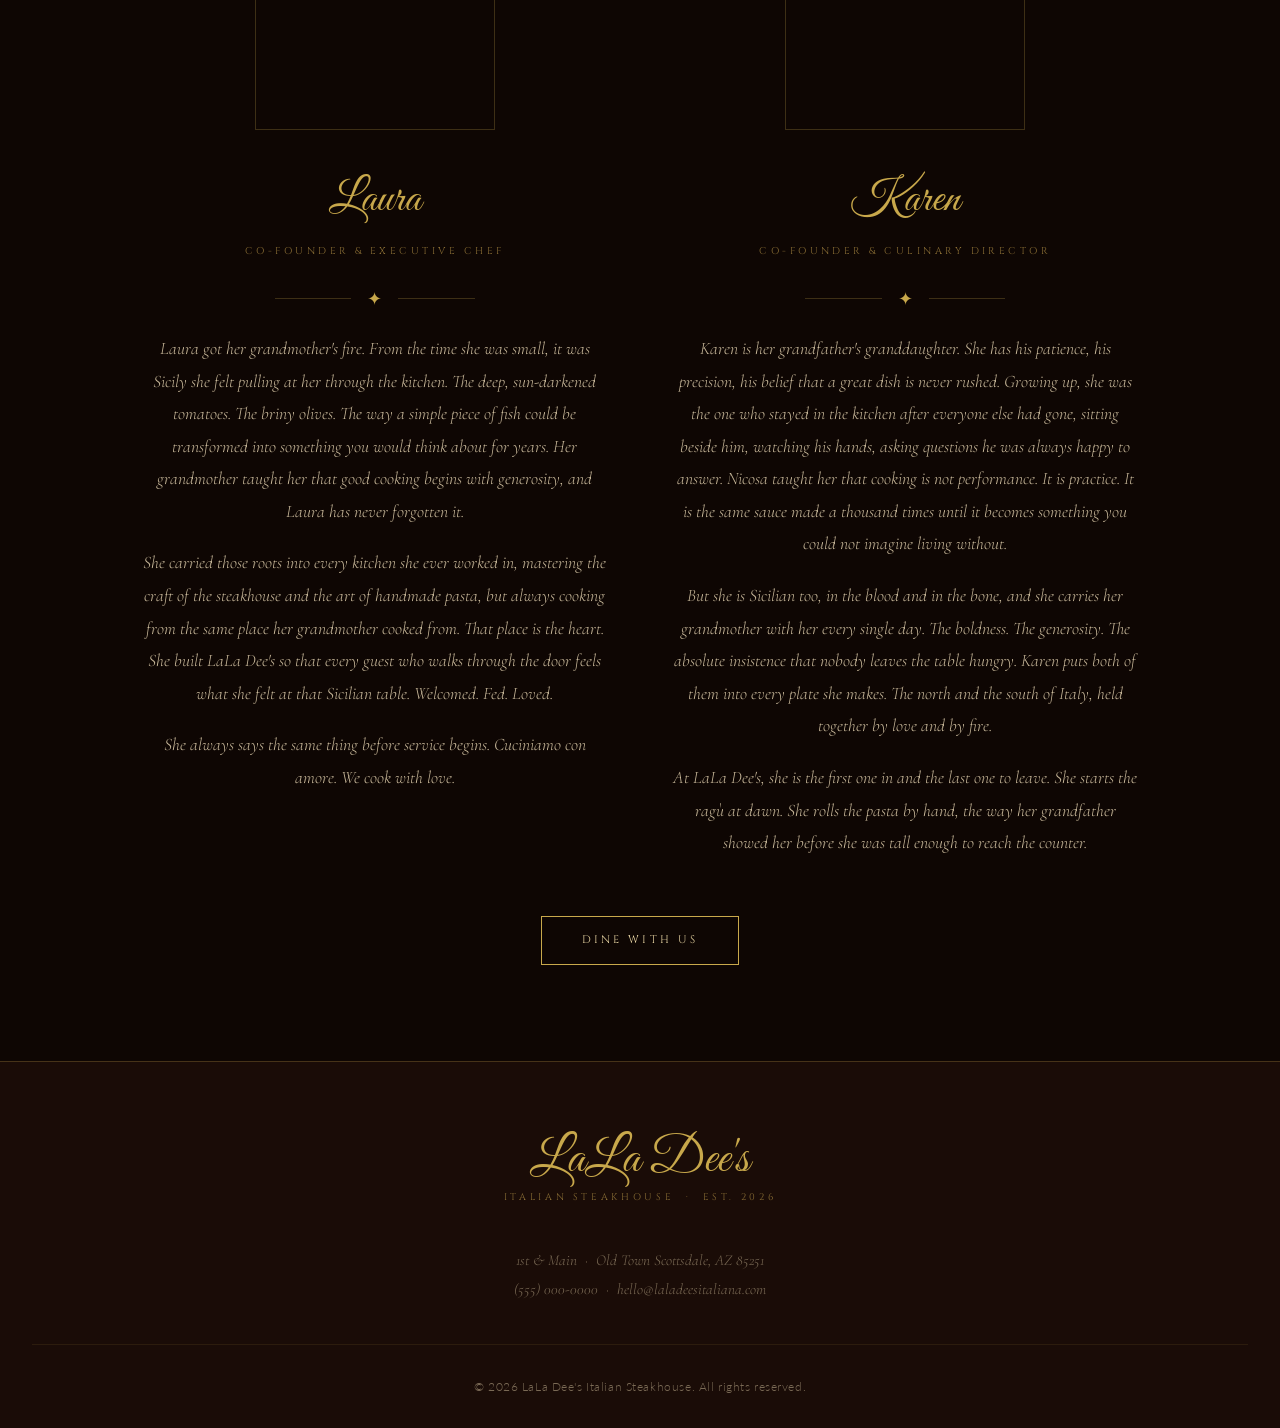
==== commit 83d4defc: "Update copyright and Est. year to 2026" ====
--- a/about.html
+++ b/about.html
@@ -21,10 +21,9 @@
       <li><a href="about.html" class="active">Our Story</a></li>
       <li><a href="reservations.html">Reservations</a></li>
     </ul>
-    <button class="nav-toggle" aria-label="Open menu">
-      <span></span><span></span><span></span>
-    </button>
   </nav>
+
+  <button class="nav-toggle" aria-label="Open menu"><span></span><span></span><span></span></button>
 
   <!-- Mobile Overlay -->
   <div class="nav-overlay" aria-hidden="true">
@@ -56,7 +55,7 @@
       alt="Laura and Karen in the LaLa Dee's kitchen"
       style="object-position: center top;" />
     <div class="about-text">
-      <span class="section-label">Est. 2025</span>
+      <span class="section-label">Est. 2026</span>
       <h2 class="section-title fade-up delay-1" style="margin-top:0.8rem;">Where Sicily Meets<br /><em>the North of Italy</em></h2>
       <div class="gold-ornament fade-in delay-2" style="margin: 1.2rem 0;"><span>✦</span></div>
       <p class="fade-up delay-2">
@@ -199,7 +198,7 @@
   <!-- Footer -->
   <footer>
     <div class="footer-logo">LaLa Dee's</div>
-    <p class="footer-tagline">Italian Steakhouse &nbsp;·&nbsp; Est. 2025</p>
+    <p class="footer-tagline">Italian Steakhouse &nbsp;·&nbsp; Est. 2026</p>
     <nav class="footer-links">
       <a href="index.html">Home</a>
       <a href="menu.html">Menu</a>
@@ -210,7 +209,7 @@
       1st &amp; Main &nbsp;·&nbsp; Old Town Scottsdale, AZ 85251<br />
       (555) 000-0000 &nbsp;·&nbsp; hello@laladeesitaliana.com
     </p>
-    <p class="footer-copy">&copy; 2025 LaLa Dee's Italian Steakhouse. All rights reserved.</p>
+    <p class="footer-copy">&copy; 2026 LaLa Dee's Italian Steakhouse. All rights reserved.</p>
   </footer>
 
   <script src="js/main.js"></script>
--- a/css/style.css
+++ b/css/style.css
@@ -105,21 +105,21 @@
 /* ---- Navigation ---- */
 nav {
   position: fixed;
-  inset: 0 0 auto 0;
+  top: 0;
+  left: 0;
+  right: 0;
   z-index: 1000;
   padding: 1.6rem 3rem;
   display: flex;
   align-items: center;
   justify-content: space-between;
-  transition: background 0.5s, padding 0.4s, border-color 0.5s;
-  border-bottom: 1px solid transparent;
+  transition: background 0.5s ease, padding 0.4s ease;
+  will-change: background, padding;
 }
 nav.scrolled {
   background: rgba(14,6,3,0.96);
-  backdrop-filter: blur(14px);
-  -webkit-backdrop-filter: blur(14px);
   padding: 1rem 3rem;
-  border-color: var(--gold-border);
+  box-shadow: 0 1px 0 var(--gold-border);
 }
 
 .nav-logo {
@@ -173,6 +173,10 @@
 
 .nav-toggle {
   display: none;
+  position: fixed;
+  top: 1.2rem;
+  right: 1.5rem;
+  z-index: 1001;
   flex-direction: column;
   gap: 5px;
   cursor: pointer;
@@ -273,11 +277,12 @@
 
 .hero-name {
   font-family: var(--font-display);
-  font-size: clamp(3.5rem, 11vw, 9rem);
-  letter-spacing: 0.06em;
+  font-size: clamp(2.8rem, 6vw, 5.5rem);
+  letter-spacing: 0.1em;
   color: var(--cream);
   line-height: 1;
-  text-shadow: 0 6px 40px rgba(0,0,0,0.6);
+  text-shadow: 0 4px 30px rgba(0,0,0,0.6);
+  white-space: nowrap;
 }
 
 .hero-rule {
